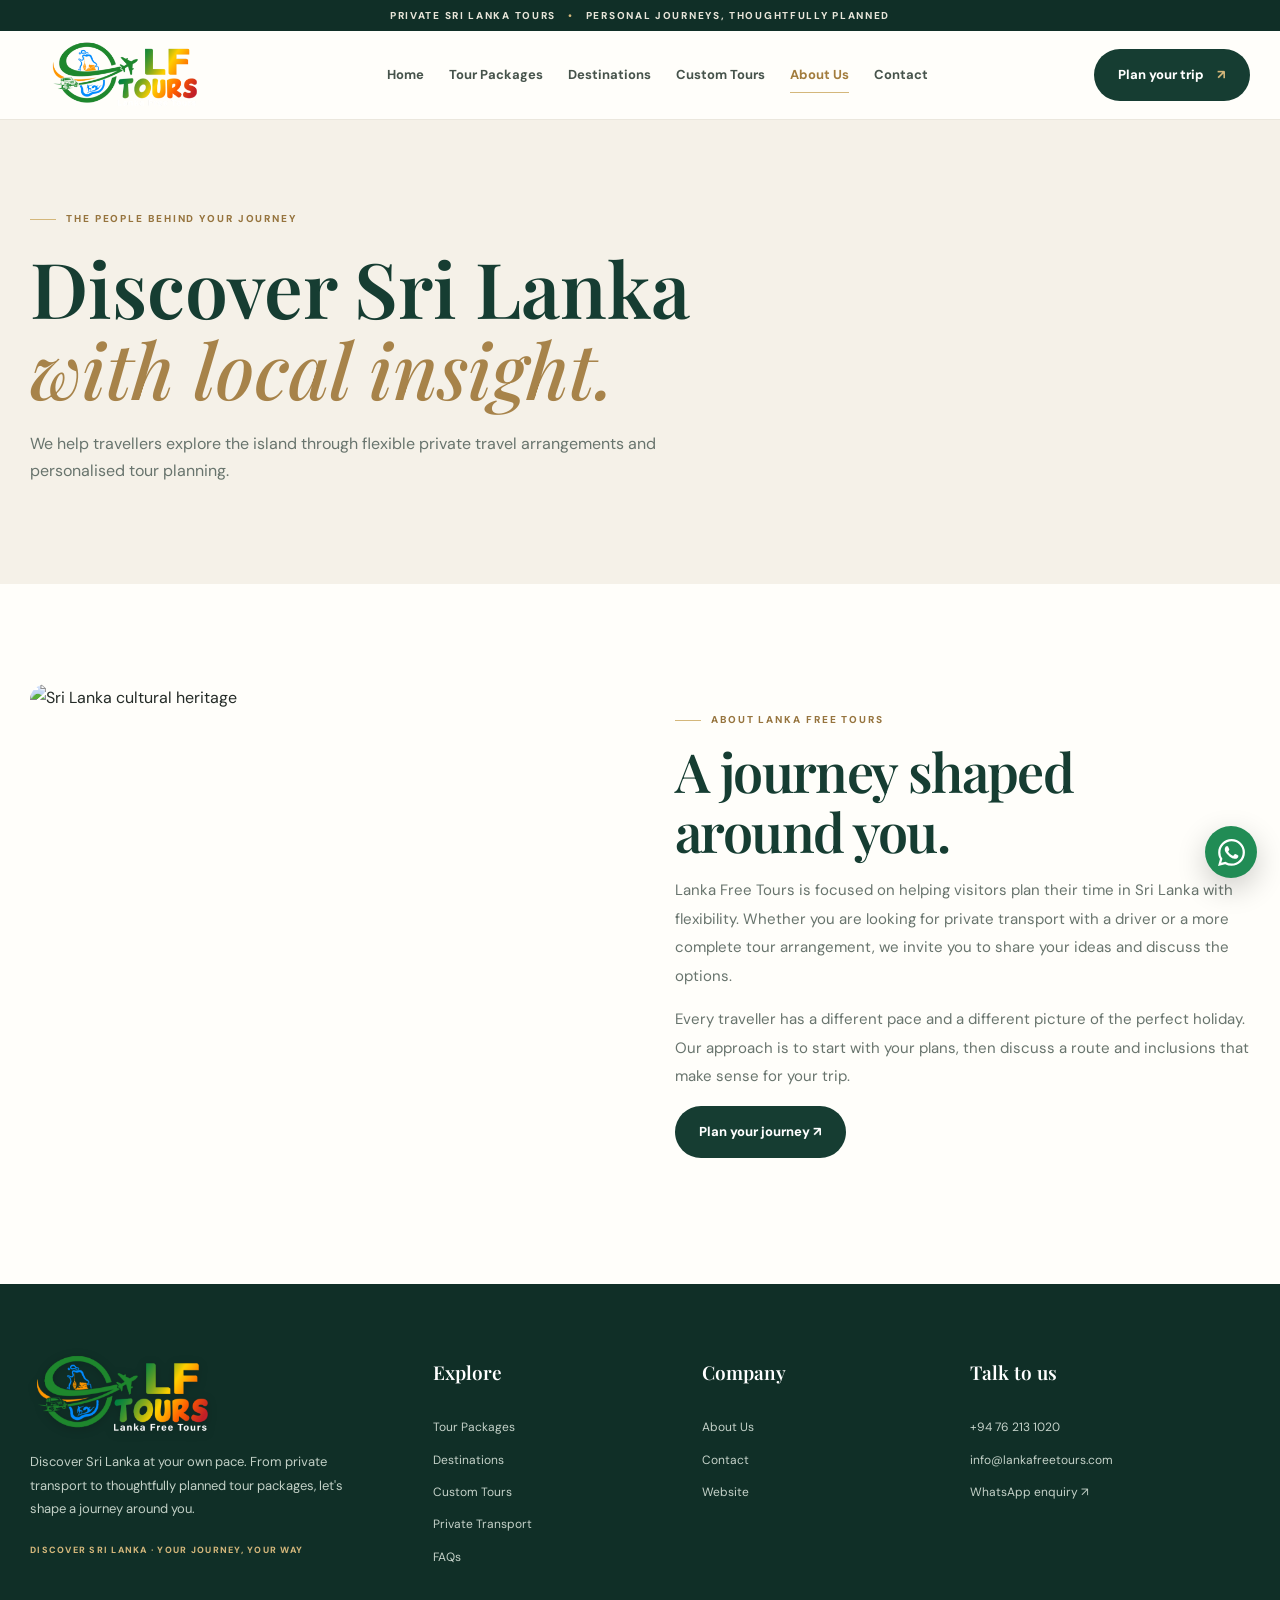
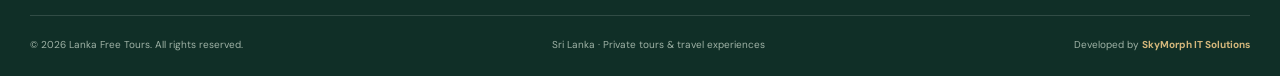
==== about.html @ f6639b25 "LFT" ====
<!doctype html><html lang="en"><head><meta charset="utf-8"><meta name="viewport" content="width=device-width,initial-scale=1"><title>About Lanka Free Tours | Lanka Free Tours</title><meta name="description" content="Learn about Lanka Free Tours and our flexible private travel experiences in Sri Lanka."><meta name="theme-color" content="#163d32"><link rel="canonical" href="https://lankafreetours.com/about.html"><link rel="preconnect" href="https://images.unsplash.com"><link rel="stylesheet" href="assets/css/style.css"><link rel="stylesheet" href="assets/css/motion.css"><meta property="og:locale" content="en_US" /><meta property="og:type" content="website" /><meta property="og:site_name" content="Lanka Free Tours" /><meta property="og:title" content="About Lanka Free Tours | Lanka Free Tours" /><meta property="og:description" content="Learn about Lanka Free Tours and our flexible private travel experiences in Sri Lanka." /><meta property="og:url" content="https://lankafreetours.com/about.html" /><meta property="og:image" content="https://lankafreetours.com/assets/img/hero-optimized.jpg" /><meta property="og:image:alt" content="Scenic Sri Lankan railway and green hillside" /><meta name="twitter:card" content="summary_large_image" /><meta name="twitter:title" content="About Lanka Free Tours | Lanka Free Tours" /><meta name="twitter:description" content="Learn about Lanka Free Tours and our flexible private travel experiences in Sri Lanka." /><meta name="twitter:image" content="https://lankafreetours.com/assets/img/hero-optimized.jpg" /><script type="application/ld+json">{"@context":"https://schema.org","@type":"TravelAgency","name":"Lanka Free Tours","url":"https://lankafreetours.com/","telephone":"+94 76 213 1020","email":"info@lankafreetours.com","areaServed":{"@type":"Country","name":"Sri Lanka"},"description":"Private tours, transport and driver arrangements, and personalised travel planning in Sri Lanka."}</script><link rel="icon" href="assets/img/favicon.ico" sizes="any"><link rel="icon" type="image/png" sizes="32x32" href="assets/img/favicon-32.png"><link rel="icon" type="image/png" sizes="48x48" href="assets/img/favicon-48.png"><link rel="icon" type="image/png" sizes="16x16" href="assets/img/favicon-16.png"><link rel="apple-touch-icon" sizes="180x180" href="assets/img/apple-touch-icon.png"></head><body><div class="topline">PRIVATE SRI LANKA TOURS <b>•</b> PERSONAL JOURNEYS, THOUGHTFULLY PLANNED</div><header class="header"><div class="wrap nav"><a class="logo" href="index.html"><img src="assets/img/logo.png" alt="Lanka Free Tours"></a><button class="menu" aria-label="Toggle menu" aria-expanded="false">☰</button><nav class="links"><a class="" href="index.html">Home</a><a class="" href="tour-packages.html">Tour Packages</a><a class="" href="destinations.html">Destinations</a><a class="" href="custom-tours.html">Custom Tours</a><a class="active" href="about.html">About Us</a><a class="" href="contact.html">Contact</a></nav><a class="navbutton" data-wa data-msg="Hello Lanka Free Tours! I'd like to plan a trip to Sri Lanka.">Plan your trip <span>↗</span></a></div></header><main><section class="pagehero"><div class="wrap"><div class="eyebrow">THE PEOPLE BEHIND YOUR JOURNEY</div><h1>Discover Sri Lanka<br><i>with local insight.</i></h1><p>We help travellers explore the island through flexible private travel arrangements and personalised tour planning.</p></div></section><section class="section"><div class="wrap about-grid"><img src="https://images.unsplash.com/photo-1548013146-72479768bada?auto=format&fit=crop&w=1200&q=88" alt="Sri Lanka cultural heritage" loading="lazy"><div><div class="eyebrow">ABOUT LANKA FREE TOURS</div><h2>A journey shaped around you.</h2><p class="prose">Lanka Free Tours is focused on helping visitors plan their time in Sri Lanka with flexibility. Whether you are looking for private transport with a driver or a more complete tour arrangement, we invite you to share your ideas and discuss the options.</p><p class="prose">Every traveller has a different pace and a different picture of the perfect holiday. Our approach is to start with your plans, then discuss a route and inclusions that make sense for your trip.</p><a class="btn dark" href="custom-tours.html">Plan your journey ↗</a></div></div></section></main><footer class="footer"><div class="wrap"><div class="footer-main"><div class="footer-brand"><img src="assets/img/logo.png" alt="Lanka Free Tours"><p>Discover Sri Lanka at your own pace. From private transport to thoughtfully planned tour packages, let's shape a journey around you.</p><div class="social-note">DISCOVER SRI LANKA · YOUR JOURNEY, YOUR WAY</div></div><div><h4>Explore</h4><a href="tour-packages.html">Tour Packages</a><a href="destinations.html">Destinations</a><a href="custom-tours.html">Custom Tours</a><a href="transport.html">Private Transport</a><a href="faq.html">FAQs</a></div><div><h4>Company</h4><a href="about.html">About Us</a><a href="contact.html">Contact</a><a href="https://lankafreetours.com">Website</a></div><div><h4>Talk to us</h4><a href="https://wa.me/94762131020" target="_blank">+94 76 213 1020</a><a href="mailto:info@lankafreetours.com">info@lankafreetours.com</a><a data-wa data-msg="Hello Lanka Free Tours! I'd like to enquire about a trip.">WhatsApp enquiry ↗</a></div></div><div class="footer-bottom"><span>© 2026 Lanka Free Tours. All rights reserved.</span><span>Sri Lanka · Private tours & travel experiences</span><span class="developer-credit">Developed by <a href="https://skymorphsolutions.com" target="_blank" rel="noopener noreferrer">SkyMorph IT Solutions</a></span></div></div></footer><a class="floatwa" data-wa data-msg="Hello Lanka Free Tours! I'd like to plan a trip." aria-label="Contact us on WhatsApp"><svg class="whatsapp-icon" viewBox="0 0 24 24" aria-hidden="true" focusable="false"><path fill="currentColor" d="M17.472 14.382c-.297-.149-1.758-.867-2.03-.967-.273-.099-.471-.148-.67.15-.197.297-.767.966-.94 1.164-.173.198-.347.223-.644.075-.297-.15-1.255-.463-2.39-1.475-.883-.788-1.48-1.761-1.653-2.059-.173-.297-.018-.458.13-.606.134-.133.297-.347.446-.52.149-.174.198-.298.298-.497.099-.198.05-.371-.025-.52-.075-.149-.669-1.612-.916-2.207-.242-.579-.487-.5-.669-.51l-.57-.01c-.198 0-.52.074-.792.372s-1.04 1.016-1.04 2.479 1.065 2.876 1.213 3.074c.149.198 2.095 3.2 5.076 4.487.709.306 1.262.489 1.693.626.711.226 1.358.194 1.87.118.571-.085 1.758-.719 2.006-1.413.248-.694.248-1.289.173-1.413-.074-.124-.272-.198-.57-.347m-5.421 7.403h-.004a9.87 9.87 0 0 1-5.031-1.378l-.361-.214-3.741.982.998-3.648-.235-.374a9.86 9.86 0 0 1-1.51-5.26c.002-5.45 4.436-9.884 9.888-9.884 2.64 0 5.122 1.03 6.988 2.898a9.825 9.825 0 0 1 2.892 6.993c-.003 5.45-4.437 9.885-9.884 9.885m8.413-18.297A11.815 11.815 0 0 0 12.05 0C5.495 0 .16 5.335.157 11.892c0 2.096.547 4.142 1.588 5.946L.057 24l6.305-1.654a11.882 11.882 0 0 0 5.684 1.448h.005c6.554 0 11.89-5.335 11.893-11.893a11.821 11.821 0 0 0-3.48-8.413Z"/></svg></a><script src="assets/js/main.js"></script></body></html>
---- assets/css/style.css ----
@import url('https://fonts.googleapis.com/css2?family=DM+Sans:wght@400;500;600;700;800&family=Playfair+Display:ital,wght@0,500;0,600;0,700;1,500;1,600&display=swap');
:root{--forest:#163d32;--forest2:#245748;--cream:#f5f1e8;--paper:#fffefa;--gold:#d4b77b;--ink:#242b27;--muted:#68746d;--line:#e6e1d6;--max:1220px;--shadow:0 18px 50px rgba(18,48,38,.12)}*{box-sizing:border-box}html{scroll-behavior:smooth}body{margin:0;background:var(--paper);color:var(--ink);font:16px/1.7 'DM Sans',sans-serif}a{color:inherit;text-decoration:none}img{display:block;max-width:100%}.wrap{width:min(var(--max),calc(100% - 48px));margin:auto}.topline{height:31px;display:flex;align-items:center;justify-content:center;gap:12px;background:#102f27;color:#e7e5d9;font-size:10px;font-weight:800;letter-spacing:.17em}.topline b{color:var(--gold)}.header{position:sticky;top:0;z-index:30;background:rgba(255,254,250,.94);backdrop-filter:blur(18px);border-bottom:1px solid rgba(230,225,214,.8)}.nav{height:88px;display:flex;align-items:center;justify-content:space-between;gap:25px}.logo img{width:190px;height:70px;object-fit:contain}.links{display:flex;gap:25px;align-items:center;font-size:13px;font-weight:700;color:#46534b}.links a{transition:.2s}.links a:hover,.links .active{color:#a27c3d}.navbutton,.btn{display:inline-flex;align-items:center;justify-content:center;gap:13px;border-radius:999px;padding:14px 23px;background:var(--forest);color:white;font-size:13px;font-weight:800;transition:.25s;border:1px solid transparent}.navbutton:hover,.btn:hover{transform:translateY(-3px);box-shadow:var(--shadow);background:var(--forest2)}.navbutton span,.btn b{color:var(--gold)}.menu{display:none;border:1px solid var(--line);background:white;border-radius:10px;padding:9px 12px;font-size:20px}.hero{height:min(760px,calc(100vh - 119px));min-height:620px;position:relative;display:flex;align-items:center;background:#1a3d32;overflow:hidden}.hero-bg,.detail-hero>img{position:absolute;inset:0;width:100%;height:100%;object-fit:cover}.hero-overlay{position:absolute;inset:0;background:linear-gradient(90deg,rgba(9,34,26,.88) 0%,rgba(12,43,32,.66) 48%,rgba(14,40,30,.08) 100%)}.hero-content{position:relative;color:white;padding-top:20px}.eyebrow{font-size:10px;font-weight:800;letter-spacing:.19em;color:#96743e}.eyebrow:before{content:'';display:inline-block;width:26px;height:1px;background:var(--gold);vertical-align:middle;margin-right:10px}.eyebrow.light{color:#ead6a9}.hero h1,.detail-title h1{font:600 clamp(54px,7vw,94px)/1.04 'Playfair Display',serif;letter-spacing:-.04em;color:white;margin:23px 0}.hero h1 i,.pagehero h1 i,.feature h2 i,.detail-title h1 i{color:#e2c58b;font-weight:500}.hero-content>p{max-width:570px;color:#e4e9e2;font-size:17px;line-height:1.8;margin:0 0 30px}.actions{display:flex;gap:13px;flex-wrap:wrap}.btn.gold{background:var(--gold);color:#18362b}.btn.gold:hover{background:#e1c991}.btn.ghost{background:rgba(255,255,255,.1);border-color:rgba(255,255,255,.55);backdrop-filter:blur(8px)}.btn.ghost:hover{background:white;color:var(--forest)}.btn.dark{background:var(--forest)}.hero-tags{display:flex;gap:24px;flex-wrap:wrap;margin-top:54px;font-size:9px;letter-spacing:.16em;font-weight:800;color:#e1e8e1}.hero-tags span+span:before{content:'•';color:var(--gold);margin-right:24px}.hero-caption{position:absolute;right:25px;bottom:30px;writing-mode:vertical-rl;color:#fff9;font-size:9px;letter-spacing:.2em}.intro{background:var(--cream);border-bottom:1px solid var(--line)}.intro-inner{padding:32px 0;display:flex;align-items:center;justify-content:space-between;gap:35px}.intro h2{font:600 27px 'Playfair Display',serif;color:var(--forest);margin:0}.intro h2 em{color:#a27c3d;font-weight:500}.intro p{max-width:510px;color:var(--muted);margin:0;font-size:14px}.section{padding:100px 0}.section-head{display:flex;justify-content:space-between;align-items:end;gap:35px;margin-bottom:38px}.section-head h2,.feature h2,.why h2,.inquiry-layout h2,.about-grid h2{font:600 clamp(37px,4.2vw,55px)/1.12 'Playfair Display',serif;letter-spacing:-.03em;color:var(--forest);margin:13px 0 0}.section-head>p{max-width:430px;color:var(--muted);font-size:14px;margin:0}.tour-grid{display:grid;grid-template-columns:repeat(3,1fr);gap:24px}.tour-grid.four{grid-template-columns:repeat(2,1fr)}.tour-card{border:1px solid var(--line);border-radius:17px;overflow:hidden;background:white;transition:.3s}.tour-card:hover{transform:translateY(-7px);box-shadow:var(--shadow)}.tour-image{height:255px;display:block;position:relative;overflow:hidden}.tour-image img{width:100%;height:100%;object-fit:cover;transition:transform .6s}.tour-card:hover .tour-image img{transform:scale(1.06)}.tour-image>span{position:absolute;left:17px;top:17px;padding:8px 12px;border-radius:30px;background:#fffefaeb;color:var(--forest);font-size:9px;font-weight:900;letter-spacing:.12em}.tour-info{padding:24px}.tour-info .eyebrow{font-size:9px}.tour-info h3,.place h3{font:600 25px 'Playfair Display',serif;color:var(--forest);margin:9px 0}.tour-info p,.place p{font-size:13px;color:var(--muted);min-height:48px}.tour-foot{border-top:1px solid var(--line);padding-top:16px;margin-top:18px;display:flex;align-items:center;justify-content:space-between}.tour-foot strong{font:600 17px 'Playfair Display',serif;color:var(--forest)}.tour-foot a{width:38px;height:38px;display:grid;place-items:center;border-radius:50%;background:var(--cream);color:var(--forest);font-size:20px}.tour-foot a:hover{background:var(--forest);color:white}.center{text-align:center}.more{margin-top:36px}.underlink,.textlink{font-size:11px;font-weight:900;letter-spacing:.12em;color:var(--forest);border-bottom:1px solid var(--gold);padding-bottom:6px}.feature{background:var(--cream);padding:100px 0}.feature-grid{display:grid;grid-template-columns:1.05fr .95fr;gap:80px;align-items:center}.feature-photo{height:590px;position:relative;border-radius:18px;overflow:hidden}.feature-photo img{width:100%;height:100%;object-fit:cover}.photo-stamp{position:absolute;bottom:23px;left:23px;background:#fffefaed;padding:13px 17px;color:var(--forest);font-size:10px;font-weight:900;letter-spacing:.16em}.feature h2{font-size:clamp(42px,5vw,62px);margin:15px 0 23px}.feature h2 i{color:#a27c3d}.feature-copy>p,.why-grid>div>p,.prose{color:var(--muted);font-size:15px;line-height:1.9}.service{display:flex;gap:18px;padding:19px 0;border-top:1px solid #ded8ca}.service>span,.why-list>div>span{font:italic 25px 'Playfair Display',serif;color:#a7834a}.service h3,.why-list h3{font:600 19px 'Playfair Display',serif;color:var(--forest);margin:0 0 4px}.service p,.why-list p{font-size:13px;color:var(--muted);margin:0}.feature .btn{margin-top:17px}.destinations{padding-bottom:110px}.dest-grid{display:grid;grid-template-columns:1.15fr 1fr 1fr;grid-template-rows:230px 230px;gap:16px}.dest{position:relative;overflow:hidden;border-radius:15px}.dest img{width:100%;height:100%;object-fit:cover;transition:transform .5s}.dest:hover img{transform:scale(1.06)}.dest:after{content:'';position:absolute;inset:35% 0 0;background:linear-gradient(transparent,rgba(8,26,20,.78))}.dest b{position:absolute;bottom:19px;left:20px;z-index:1;color:white;font:600 23px 'Playfair Display',serif}.dest-large{grid-row:span 2}.why{background:#fff;border-top:1px solid var(--line)}.why-grid{display:grid;grid-template-columns:1fr 1fr;gap:100px;align-items:center}.why h2{margin:15px 0 20px}.why-list>div{display:flex;gap:20px;padding:20px 0;border-bottom:1px solid var(--line)}.cta-wrap{padding:15px 0 95px}.cta{background:var(--forest);border-radius:20px;padding:54px 60px;display:flex;align-items:center;justify-content:space-between;gap:30px;color:white}.cta h2{font:600 clamp(30px,4vw,47px)/1.15 'Playfair Display',serif;color:white;margin:13px 0}.cta p{margin:0;color:#d4e0d7;font-size:14px}.pagehero{background:var(--cream);padding:90px 0 84px}.pagehero h1{font:600 clamp(49px,6vw,78px)/1.06 'Playfair Display',serif;color:var(--forest);margin:20px 0}.pagehero h1 i{color:#a7834a}.pagehero p{max-width:670px;color:var(--muted);font-size:16px}.notice{margin-top:30px;background:#f3eee2;border-left:3px solid var(--gold);padding:17px 20px;border-radius:5px;color:#5f665e;font-size:13px}.notice a{font-weight:800;color:var(--forest)}.detail-hero{height:570px;position:relative;display:flex;align-items:end;overflow:hidden;background:var(--forest)}.detail-shade{position:absolute;inset:0;background:linear-gradient(90deg,#102f27d9,transparent 95%),linear-gradient(0deg,#102f27aa,transparent 75%)}.detail-title{position:relative;color:white;padding-bottom:65px}.detail-title h1{font-size:clamp(48px,6vw,76px)}.detail-title p{max-width:620px;color:#e5eae4}.detail-layout{display:grid;grid-template-columns:1.5fr .8fr;gap:70px;align-items:start}.detail-layout h2{font:600 40px 'Playfair Display',serif;color:var(--forest)}.detail-layout h3{font:600 24px 'Playfair Display',serif;color:var(--forest)}.ticks{padding-left:20px;color:var(--muted);line-height:2.2}.ticks li::marker{color:#a7834a}.quote-card,.form-card{background:var(--cream);padding:30px;border-radius:16px;border:1px solid var(--line)}.quote-card h3,.form-card h3{font:600 27px 'Playfair Display',serif;color:var(--forest)}.quote-card p{color:var(--muted);font-size:14px}.full{width:100%}.quote-card .textlink{display:block;text-align:center;margin-top:22px}.place-grid{display:grid;grid-template-columns:repeat(2,1fr);gap:25px}.place{border:1px solid var(--line);border-radius:15px;overflow:hidden}.place img{width:100%;height:280px;object-fit:cover}.place>div{padding:20px 24px}.place p{min-height:0}.inquiry-layout{display:grid;grid-template-columns:.85fr 1.15fr;gap:75px;align-items:start}.contact-line{padding:17px 0;border-bottom:1px solid var(--line);display:flex;flex-direction:column;gap:3px}.contact-line b{font-size:10px;text-transform:uppercase;letter-spacing:.12em;color:#9a7a46}.contact-line a{font-weight:700;color:var(--forest)}.formgrid{display:grid;grid-template-columns:1fr 1fr;gap:16px}.formgrid>div{display:grid;gap:7px}.formgrid .wide{grid-column:1/-1}label{font-size:11px;font-weight:800;color:#435148}input,select,textarea{width:100%;padding:13px 14px;border:1px solid #dedbd1;border-radius:8px;background:#fffefa;font:14px 'DM Sans',sans-serif;color:var(--ink)}textarea{min-height:120px;resize:vertical}.micro{font-size:11px;color:var(--muted);margin:0}.about-grid{display:grid;grid-template-columns:1fr 1fr;gap:70px;align-items:center}.about-grid>img{width:100%;height:500px;object-fit:cover;border-radius:16px}.faq-wrap{max-width:850px}.faq{padding:22px 0;border-bottom:1px solid var(--line)}.faq summary{font:600 21px 'Playfair Display',serif;color:var(--forest);cursor:pointer}.faq p{color:var(--muted);font-size:14px}.footer{background:#102f27;color:#e6eee7;padding:68px 0 23px}.footer-main{display:grid;grid-template-columns:1.6fr 1fr 1fr 1.25fr;gap:45px}.footer-brand img{width:185px;height:85px;object-fit:contain;object-position:left center;filter:drop-shadow(0 2px 5px #0003)}.footer-brand p{max-width:330px;color:#c2d0c6;font-size:13px;line-height:1.8}.social-note{font-size:9px;letter-spacing:.14em;color:var(--gold);font-weight:800;margin-top:23px}.footer h4{font:600 19px 'Playfair Display',serif;color:#fff;margin:7px 0 20px}.footer-main>div:not(:first-child){display:flex;flex-direction:column;align-items:flex-start;gap:12px}.footer-main a{font-size:12px;color:#c5d2c9;transition:.2s}.footer-main a:hover{color:var(--gold)}.footer-bottom{border-top:1px solid #ffffff24;margin-top:48px;padding-top:20px;display:flex;justify-content:space-between;gap:15px;flex-wrap:wrap;color:#9fb2a6;font-size:10px}.floatwa{position:fixed;z-index:20;right:23px;bottom:22px;background:#218c55;color:white;border-radius:99px;padding:13px 19px;font-size:12px;font-weight:800;box-shadow:0 10px 30px #0003}.floatwa:hover{background:#176c40}.floatwa b{margin-left:8px;color:#d7f0dd}
@media(max-width:980px){.links{gap:13px;font-size:11px}.navbutton{padding:12px 15px}.feature-grid,.why-grid{gap:45px}.footer-main{grid-template-columns:1.4fr 1fr 1fr}.footer-main>div:last-child{grid-column:2}.tour-image{height:220px}}
@media(max-width:760px){.wrap{width:min(var(--max),calc(100% - 34px))}.topline{font-size:8px;letter-spacing:.1em}.nav{height:74px}.logo img{width:158px;height:60px}.menu{display:block}.links{display:none;position:absolute;top:74px;left:0;right:0;background:var(--paper);padding:22px 26px;flex-direction:column;align-items:flex-start;border-bottom:1px solid var(--line);font-size:14px}.links.open{display:flex}.navbutton{display:none}.hero{height:auto;min-height:680px}.hero-overlay{background:linear-gradient(90deg,#0b2b22db,#0b2b2282)}.hero-content{padding-top:75px;padding-bottom:65px}.hero h1{font-size:clamp(49px,12vw,72px)}.hero-content>p{font-size:15px}.hero-tags{gap:12px;margin-top:35px;font-size:8px}.hero-tags span+span:before{margin-right:12px}.hero-caption{display:none}.intro-inner,.section-head{display:block}.intro-inner{padding:27px 0}.intro p{margin-top:10px}.section{padding:68px 0}.section-head>p{margin-top:15px}.tour-grid,.tour-grid.four{grid-template-columns:1fr}.tour-image{height:245px}.feature{padding:68px 0}.feature-grid,.why-grid,.inquiry-layout,.about-grid,.detail-layout{grid-template-columns:1fr;gap:34px}.feature-photo{height:390px}.dest-grid{grid-template-columns:1fr 1fr;grid-template-rows:180px 180px 180px}.dest-large{grid-row:auto;grid-column:span 2}.dest b{font-size:18px;left:13px;bottom:13px}.cta{padding:34px 25px;display:block}.cta .btn{margin-top:25px}.pagehero{padding:65px 0}.pagehero h1{font-size:52px}.detail-hero{height:540px}.detail-title{padding-bottom:45px}.place-grid{grid-template-columns:1fr}.place img{height:235px}.form-card{padding:22px}.footer-main{grid-template-columns:1fr 1fr;gap:30px}.footer-brand{grid-column:1/-1}.footer-main>div:last-child{grid-column:auto}.footer-bottom{display:block}.footer-bottom span{display:block;margin:7px 0}.cta-wrap{padding-bottom:65px}}
@media(max-width:420px){.formgrid{grid-template-columns:1fr}.formgrid .wide{grid-column:auto}.hero-tags{display:grid;gap:8px}.dest-grid{gap:10px}.dest{border-radius:10px}.dest b{font-size:16px}.footer-main{gap:25px 18px}}
---- assets/css/motion.css ----
:root {
  --motion-fast: 180ms;
  --motion-base: 320ms;
  --motion-slow: 680ms;
  --motion-ease: cubic-bezier(0.22, 1, 0.36, 1);
}

html {
  scroll-padding-top: 92px;
}

.header {
  transition:
    background-color var(--motion-base) ease,
    box-shadow var(--motion-base) ease,
    border-color var(--motion-base) ease;
}

.header.is-scrolled {
  background: rgba(255, 254, 250, 0.98);
  box-shadow: 0 8px 26px rgba(18, 48, 38, 0.08);
  border-bottom-color: rgba(230, 225, 214, 0.95);
}

.links a {
  position: relative;
  transition: color var(--motion-fast) ease;
}

.links a::after {
  content: "";
  position: absolute;
  right: 0;
  bottom: -7px;
  left: 0;
  height: 1px;
  background: var(--gold);
  transform: scaleX(0);
  transform-origin: left center;
  transition: transform var(--motion-base) var(--motion-ease);
}

.links a:hover::after,
.links a.active::after {
  transform: scaleX(1);
}

.navbutton,
.btn,
.underlink,
.textlink,
.tour-foot a,
.floatwa,
.contact-line a,
.footer-main a {
  transition:
    color var(--motion-fast) ease,
    background-color var(--motion-fast) ease,
    border-color var(--motion-fast) ease,
    box-shadow var(--motion-base) ease,
    transform var(--motion-base) var(--motion-ease);
}

.navbutton:hover,
.btn:hover {
  transform: translateY(-2px);
}

.floatwa {
  transition:
    background-color var(--motion-fast) ease,
    box-shadow var(--motion-base) ease,
    transform var(--motion-base) var(--motion-ease);
}

.floatwa:hover {
  transform: translateY(-3px);
  box-shadow: 0 14px 32px rgba(0, 0, 0, 0.22);
}

.hero-bg,
.detail-hero > img {
  transform-origin: center;
}

.motion-ready .hero-bg,
.motion-ready .detail-hero > img {
  animation: cinematic-image-in 1.8s var(--motion-ease) both;
}

.motion-ready .hero-content > *,
.motion-ready .detail-title > *,
.motion-ready .pagehero .wrap > * {
  animation: hero-copy-in 720ms var(--motion-ease) both;
}

.motion-ready .hero-content > :nth-child(1),
.motion-ready .detail-title > :nth-child(1),
.motion-ready .pagehero .wrap > :nth-child(1) {
  animation-delay: 80ms;
}

.motion-ready .hero-content > :nth-child(2),
.motion-ready .detail-title > :nth-child(2),
.motion-ready .pagehero .wrap > :nth-child(2) {
  animation-delay: 180ms;
}

.motion-ready .hero-content > :nth-child(3),
.motion-ready .detail-title > :nth-child(3),
.motion-ready .pagehero .wrap > :nth-child(3) {
  animation-delay: 280ms;
}

.motion-ready .hero-content > :nth-child(4),
.motion-ready .detail-title > :nth-child(4) {
  animation-delay: 380ms;
}

.motion-ready .hero-content > :nth-child(5) {
  animation-delay: 460ms;
}

.motion-ready main {
  animation: page-enter 360ms ease-out both;
}

@keyframes cinematic-image-in {
  from {
    transform: translate3d(0, var(--parallax-offset, 0), 0) scale(1.075);
  }
  to {
    transform: translate3d(0, var(--parallax-offset, 0), 0) scale(1.02);
  }
}

@keyframes hero-copy-in {
  from {
    opacity: 0;
    transform: translate3d(0, 18px, 0);
  }
  to {
    opacity: 1;
    transform: translate3d(0, 0, 0);
  }
}

@keyframes page-enter {
  from {
    opacity: 0.86;
  }
  to {
    opacity: 1;
  }
}

.motion-ready [data-reveal] {
  opacity: 0;
  transform: translate3d(0, 22px, 0) scale(0.99);
  transition:
    opacity var(--motion-slow) var(--motion-ease),
    transform var(--motion-slow) var(--motion-ease);
  transition-delay: var(--reveal-delay, 0ms);
}

.motion-ready [data-reveal="left"] {
  transform: translate3d(-22px, 0, 0) scale(0.99);
}

.motion-ready [data-reveal="right"] {
  transform: translate3d(22px, 0, 0) scale(0.99);
}

.motion-ready [data-reveal="scale"] {
  transform: scale(0.96);
}

.motion-ready [data-reveal].is-visible {
  opacity: 1;
  transform: translate3d(0, 0, 0) scale(1);
}

.tour-card,
.place,
.dest {
  transition:
    transform var(--motion-base) var(--motion-ease),
    box-shadow var(--motion-base) var(--motion-ease),
    border-color var(--motion-base) ease;
}

.tour-card {
  border-color: var(--line);
}

.tour-image img,
.dest img,
.place img {
  transition: transform 720ms var(--motion-ease);
}

.tour-image::after,
.dest::before {
  content: "";
  position: absolute;
  inset: 0;
  pointer-events: none;
  opacity: 0;
  background: linear-gradient(180deg, transparent 48%, rgba(12, 39, 30, 0.18));
  transition: opacity var(--motion-base) ease;
}

.tour-image::after {
  z-index: 0;
}

.tour-image > span {
  z-index: 1;
}

.tour-foot a {
  transition:
    color var(--motion-fast) ease,
    background-color var(--motion-fast) ease,
    transform var(--motion-base) var(--motion-ease);
}

.faq {
  transition:
    background-color var(--motion-base) ease,
    border-color var(--motion-base) ease;
}

.faq summary {
  transition: color var(--motion-fast) ease;
}

.faq summary:hover,
.faq[open] summary {
  color: #a27c3d;
}

.faq p {
  animation: faq-answer-in 240ms ease-out both;
}

@keyframes faq-answer-in {
  from {
    opacity: 0;
    transform: translateY(-4px);
  }
  to {
    opacity: 1;
    transform: translateY(0);
  }
}

.form-card {
  transition:
    border-color var(--motion-base) ease,
    box-shadow var(--motion-base) ease;
}

.form-card:focus-within {
  border-color: rgba(212, 183, 123, 0.8);
  box-shadow: 0 12px 34px rgba(18, 48, 38, 0.08);
}

input,
select,
textarea {
  transition:
    border-color var(--motion-fast) ease,
    box-shadow var(--motion-fast) ease;
}

input:focus,
select:focus,
textarea:focus {
  outline: none;
  border-color: #a7834a;
  box-shadow: 0 0 0 3px rgba(212, 183, 123, 0.2);
}

:where(a, button, input, select, textarea, summary):focus-visible {
  outline: 2px solid #a7834a;
  outline-offset: 3px;
}

@media (hover: hover) and (pointer: fine) {
  .tour-card:hover,
  .place:hover {
    transform: translateY(-5px);
    border-color: rgba(212, 183, 123, 0.75);
    box-shadow: 0 18px 42px rgba(18, 48, 38, 0.12);
  }

  .tour-card:hover .tour-image img,
  .place:hover img,
  .dest:hover img {
    transform: scale(1.045);
  }

  .tour-image:hover::after,
  .dest:hover::before {
    opacity: 1;
  }

  .tour-foot a:hover {
    transform: translateX(3px);
  }
}

.menu {
  transition:
    color var(--motion-fast) ease,
    background-color var(--motion-fast) ease,
    border-color var(--motion-fast) ease,
    transform var(--motion-base) var(--motion-ease);
}

.menu[aria-expanded="true"] {
  color: var(--forest);
  border-color: var(--gold);
}

@media (max-width: 760px) {
  html {
    scroll-padding-top: 78px;
  }

  .header .links {
    display: flex;
    visibility: hidden;
    opacity: 0;
    pointer-events: none;
    transform: translateY(-8px);
    transition:
      opacity 220ms ease,
      transform 220ms var(--motion-ease),
      visibility 220ms;
  }

  .header .links.open {
    visibility: visible;
    opacity: 1;
    pointer-events: auto;
    transform: translateY(0);
  }

  .header .links a::after {
    bottom: -4px;
  }
}

@media (prefers-reduced-motion: reduce) {
  html {
    scroll-behavior: auto;
  }

  *,
  *::before,
  *::after {
    scroll-behavior: auto !important;
    animation-duration: 0.01ms !important;
    animation-iteration-count: 1 !important;
    transition-duration: 0.01ms !important;
    transition-delay: 0ms !important;
  }
}

.inquiry-grid fieldset {
  min-width: 0;
  margin: 0;
}

.choice-group {
  padding: 14px 0 0;
  border: 0;
  border-top: 1px solid var(--line);
}

.choice-group legend {
  padding: 0;
  color: #435148;
  font-size: 11px;
  font-weight: 800;
}

.choice-list {
  display: grid;
  grid-template-columns: repeat(2, minmax(0, 1fr));
  gap: 9px 16px;
}

.choice-list label {
  display: flex;
  align-items: flex-start;
  gap: 8px;
  font-size: 12px;
  font-weight: 500;
  line-height: 1.5;
}

.choice-list input {
  width: 16px;
  min-width: 16px;
  height: 16px;
  margin: 1px 0 0;
  padding: 0;
  accent-color: var(--forest);
}

.form-status {
  min-height: 1.5em;
  margin: 10px 0 0;
  color: var(--forest);
}

.textlink[data-wa-fallback][hidden] {
  display: none;
}

.privacy-note {
  margin-top: 10px;
  line-height: 1.6;
}

.message-preview {
  min-height: 180px;
  margin-top: 12px;
  font-size: 12px;
  line-height: 1.6;
  white-space: pre-wrap;
}

.message-preview[hidden] {
  display: none;
}

.transport-benefits {
  display: grid;
  grid-template-columns: repeat(3, minmax(0, 1fr));
  gap: 20px;
}

.transport-benefit {
  padding: 25px;
  border: 1px solid var(--line);
  border-radius: 15px;
  background: #fff;
}

.transport-benefit > span {
  color: #a7834a;
  font: italic 25px 'Playfair Display', serif;
}

.transport-benefit h3,
.package-facts h3 {
  margin: 8px 0;
  color: var(--forest);
  font: 600 22px 'Playfair Display', serif;
}

.transport-benefit p,
.package-facts p,
.package-facts dd {
  color: var(--muted);
  font-size: 13px;
}

.transport-feature .feature-grid {
  gap: 55px;
}

.transport-trust .why-grid {
  gap: 70px;
}

.testimonial-placeholder {
  max-width: 850px;
  padding: 32px;
  border: 1px solid var(--line);
  border-radius: 16px;
  background: var(--cream);
}

.testimonial-placeholder h2,
.transport-faq h2 {
  margin: 12px 0;
  color: var(--forest);
  font: 600 clamp(32px, 4vw, 46px)/1.15 'Playfair Display', serif;
}

.testimonial-placeholder p {
  max-width: 680px;
  margin: 0;
  color: var(--muted);
  font-size: 14px;
}

.experience-links {
  display: flex;
  align-items: center;
  gap: 22px;
  flex-wrap: wrap;
}

.package-facts {
  margin-top: 36px;
  padding-top: 25px;
  border-top: 1px solid var(--line);
}

.package-facts dl {
  display: grid;
  grid-template-columns: minmax(120px, 0.4fr) 1fr;
  gap: 9px 18px;
  margin: 18px 0 28px;
}

.package-facts dt {
  color: var(--forest);
  font-size: 13px;
  font-weight: 800;
}

.package-facts dd {
  margin: 0;
}

.package-facts ol {
  padding-left: 22px;
  color: var(--muted);
  font-size: 13px;
}

.package-facts li {
  padding: 4px 0;
}

.package-facts .btn {
  margin-top: 12px;
}

@media (max-width: 980px) {
  .transport-benefits {
    gap: 14px;
  }

  .transport-benefit {
    padding: 20px;
  }
}

@media (max-width: 760px) {
  .choice-list,
  .transport-benefits {
    grid-template-columns: 1fr;
  }

  .transport-feature .feature-grid,
  .transport-trust .why-grid {
    gap: 30px;
  }

  .testimonial-placeholder {
    padding: 24px;
  }

  .package-facts dl {
    grid-template-columns: 1fr;
    gap: 3px;
  }
}

.floatwa {
  display: grid;
  width: 52px;
  height: 52px;
  padding: 0;
  place-items: center;
}

.whatsapp-icon {
  display: block;
  width: 27px;
  height: 27px;
  color: currentColor;
}

.back-to-top {
  position: fixed;
  z-index: 19;
  right: 23px;
  bottom: 86px;
  display: grid;
  width: 48px;
  height: 48px;
  padding: 0;
  place-items: center;
  border: 1px solid rgba(212, 183, 123, 0.85);
  border-radius: 50%;
  background: var(--cream);
  color: var(--forest);
  box-shadow: 0 8px 24px rgba(0, 0, 0, 0.18);
  opacity: 0;
  visibility: hidden;
  pointer-events: none;
  transform: translateY(8px);
  cursor: pointer;
  transition:
    opacity var(--motion-base) ease,
    visibility var(--motion-base) ease,
    transform var(--motion-base) var(--motion-ease),
    box-shadow var(--motion-base) ease;
}

.back-to-top.is-visible {
  opacity: 1;
  visibility: visible;
  pointer-events: auto;
  transform: translateY(0);
}

.back-to-top svg {
  width: 23px;
  height: 23px;
  fill: currentColor;
}

.developer-credit {
  white-space: normal;
}

.developer-credit a {
  color: var(--gold);
  font-weight: 700;
  transition: color var(--motion-fast) ease;
}

.developer-credit a:hover {
  color: #ead6a9;
}

@media (hover: hover) and (pointer: fine) {
  .back-to-top:hover {
    transform: translateY(-2px);
    box-shadow: 0 12px 28px rgba(0, 0, 0, 0.22);
  }
}

@media (max-width: 760px) {
  .floatwa {
    width: 50px;
    height: 50px;
  }

  .back-to-top {
    right: 23px;
    bottom: 84px;
    width: 46px;
    height: 46px;
  }
}
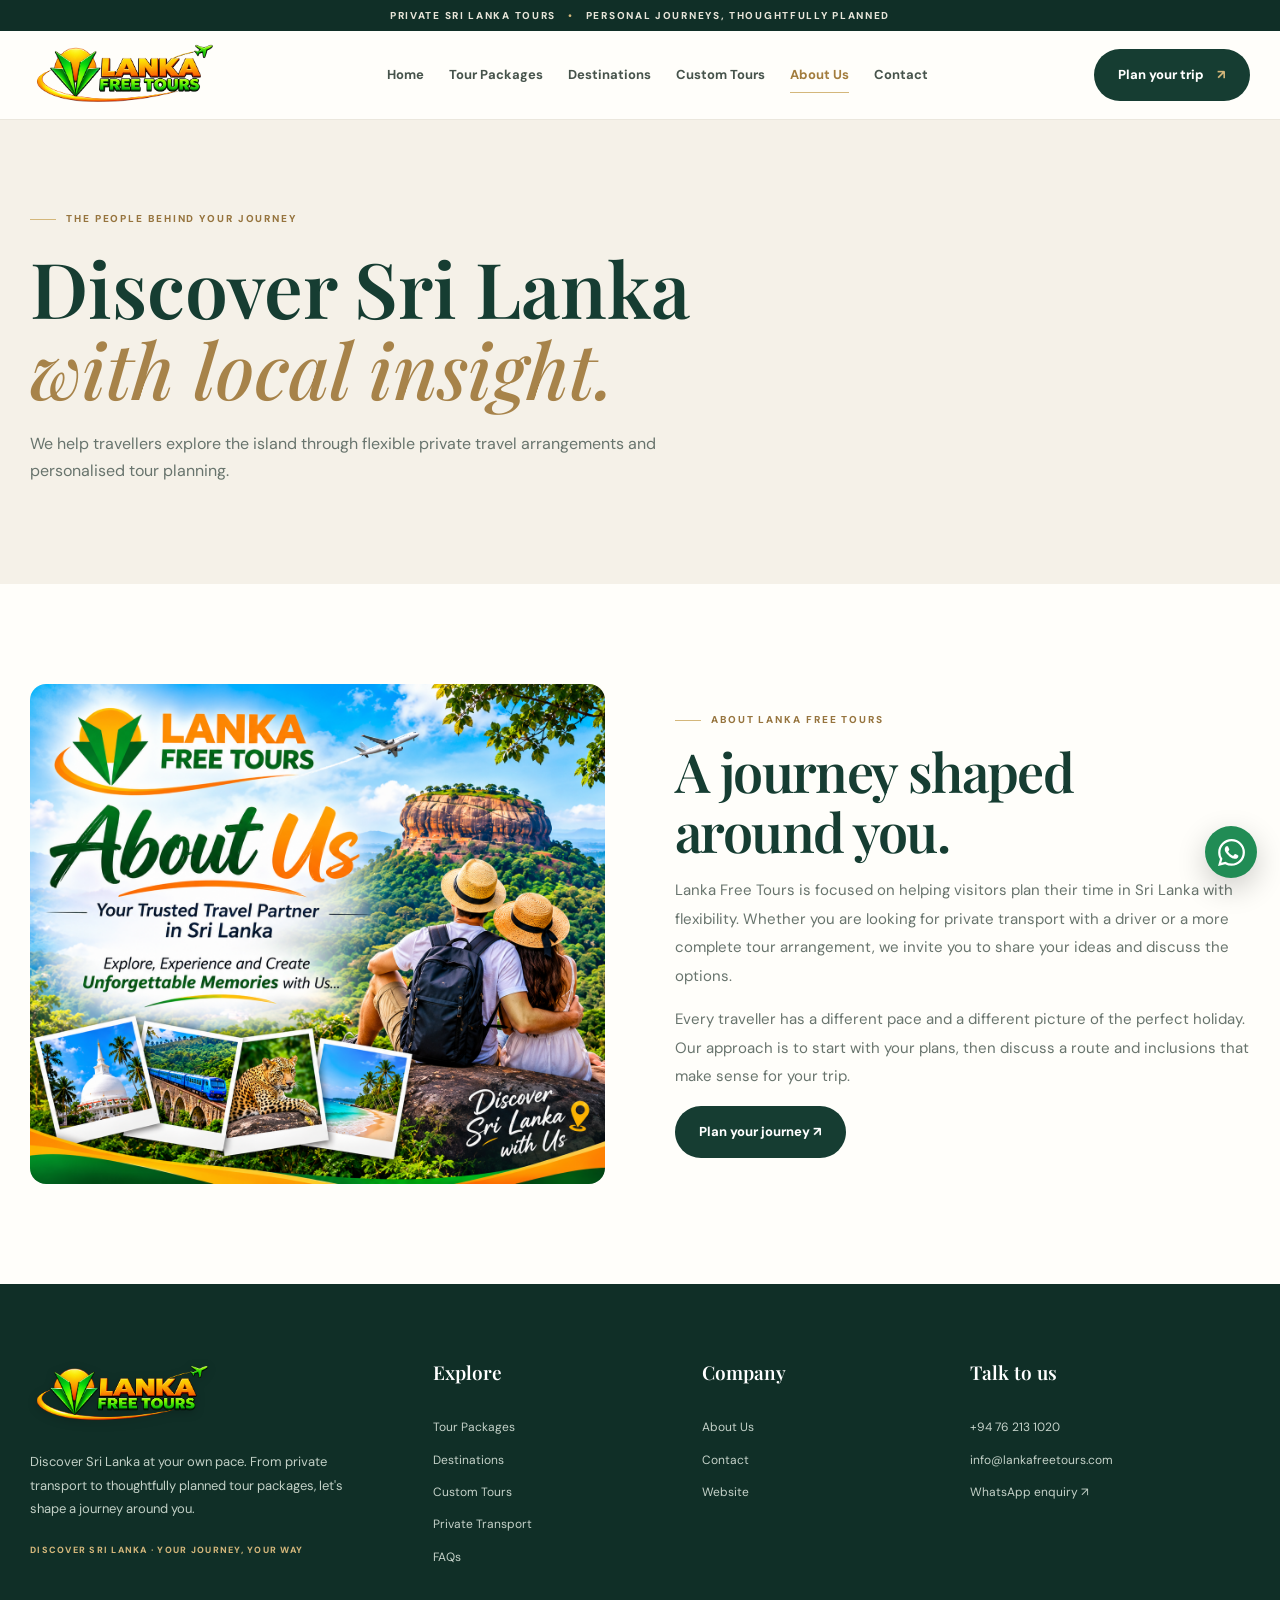
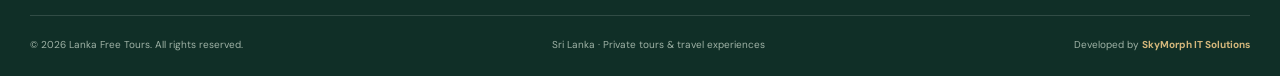
==== commit 64f33403: "New Update" ====
--- a/about.html
+++ b/about.html
@@ -1 +1,216 @@
-<!doctype html><html lang="en"><head><meta charset="utf-8"><meta name="viewport" content="width=device-width,initial-scale=1"><title>About Lanka Free Tours | Lanka Free Tours</title><meta name="description" content="Learn about Lanka Free Tours and our flexible private travel experiences in Sri Lanka."><meta name="theme-color" content="#163d32"><link rel="canonical" href="https://lankafreetours.com/about.html"><link rel="preconnect" href="https://images.unsplash.com"><link rel="stylesheet" href="assets/css/style.css"><link rel="stylesheet" href="assets/css/motion.css"><meta property="og:locale" content="en_US" /><meta property="og:type" content="website" /><meta property="og:site_name" content="Lanka Free Tours" /><meta property="og:title" content="About Lanka Free Tours | Lanka Free Tours" /><meta property="og:description" content="Learn about Lanka Free Tours and our flexible private travel experiences in Sri Lanka." /><meta property="og:url" content="https://lankafreetours.com/about.html" /><meta property="og:image" content="https://lankafreetours.com/assets/img/hero-optimized.jpg" /><meta property="og:image:alt" content="Scenic Sri Lankan railway and green hillside" /><meta name="twitter:card" content="summary_large_image" /><meta name="twitter:title" content="About Lanka Free Tours | Lanka Free Tours" /><meta name="twitter:description" content="Learn about Lanka Free Tours and our flexible private travel experiences in Sri Lanka." /><meta name="twitter:image" content="https://lankafreetours.com/assets/img/hero-optimized.jpg" /><script type="application/ld+json">{"@context":"https://schema.org","@type":"TravelAgency","name":"Lanka Free Tours","url":"https://lankafreetours.com/","telephone":"+94 76 213 1020","email":"info@lankafreetours.com","areaServed":{"@type":"Country","name":"Sri Lanka"},"description":"Private tours, transport and driver arrangements, and personalised travel planning in Sri Lanka."}</script><link rel="icon" href="assets/img/favicon.ico" sizes="any"><link rel="icon" type="image/png" sizes="32x32" href="assets/img/favicon-32.png"><link rel="icon" type="image/png" sizes="48x48" href="assets/img/favicon-48.png"><link rel="icon" type="image/png" sizes="16x16" href="assets/img/favicon-16.png"><link rel="apple-touch-icon" sizes="180x180" href="assets/img/apple-touch-icon.png"></head><body><div class="topline">PRIVATE SRI LANKA TOURS <b>•</b> PERSONAL JOURNEYS, THOUGHTFULLY PLANNED</div><header class="header"><div class="wrap nav"><a class="logo" href="index.html"><img src="assets/img/logo.png" alt="Lanka Free Tours"></a><button class="menu" aria-label="Toggle menu" aria-expanded="false">☰</button><nav class="links"><a class="" href="index.html">Home</a><a class="" href="tour-packages.html">Tour Packages</a><a class="" href="destinations.html">Destinations</a><a class="" href="custom-tours.html">Custom Tours</a><a class="active" href="about.html">About Us</a><a class="" href="contact.html">Contact</a></nav><a class="navbutton" data-wa data-msg="Hello Lanka Free Tours! I'd like to plan a trip to Sri Lanka.">Plan your trip <span>↗</span></a></div></header><main><section class="pagehero"><div class="wrap"><div class="eyebrow">THE PEOPLE BEHIND YOUR JOURNEY</div><h1>Discover Sri Lanka<br><i>with local insight.</i></h1><p>We help travellers explore the island through flexible private travel arrangements and personalised tour planning.</p></div></section><section class="section"><div class="wrap about-grid"><img src="https://images.unsplash.com/photo-1548013146-72479768bada?auto=format&fit=crop&w=1200&q=88" alt="Sri Lanka cultural heritage" loading="lazy"><div><div class="eyebrow">ABOUT LANKA FREE TOURS</div><h2>A journey shaped around you.</h2><p class="prose">Lanka Free Tours is focused on helping visitors plan their time in Sri Lanka with flexibility. Whether you are looking for private transport with a driver or a more complete tour arrangement, we invite you to share your ideas and discuss the options.</p><p class="prose">Every traveller has a different pace and a different picture of the perfect holiday. Our approach is to start with your plans, then discuss a route and inclusions that make sense for your trip.</p><a class="btn dark" href="custom-tours.html">Plan your journey ↗</a></div></div></section></main><footer class="footer"><div class="wrap"><div class="footer-main"><div class="footer-brand"><img src="assets/img/logo.png" alt="Lanka Free Tours"><p>Discover Sri Lanka at your own pace. From private transport to thoughtfully planned tour packages, let's shape a journey around you.</p><div class="social-note">DISCOVER SRI LANKA · YOUR JOURNEY, YOUR WAY</div></div><div><h4>Explore</h4><a href="tour-packages.html">Tour Packages</a><a href="destinations.html">Destinations</a><a href="custom-tours.html">Custom Tours</a><a href="transport.html">Private Transport</a><a href="faq.html">FAQs</a></div><div><h4>Company</h4><a href="about.html">About Us</a><a href="contact.html">Contact</a><a href="https://lankafreetours.com">Website</a></div><div><h4>Talk to us</h4><a href="https://wa.me/94762131020" target="_blank">+94 76 213 1020</a><a href="mailto:info@lankafreetours.com">info@lankafreetours.com</a><a data-wa data-msg="Hello Lanka Free Tours! I'd like to enquire about a trip.">WhatsApp enquiry ↗</a></div></div><div class="footer-bottom"><span>© 2026 Lanka Free Tours. All rights reserved.</span><span>Sri Lanka · Private tours & travel experiences</span><span class="developer-credit">Developed by <a href="https://skymorphsolutions.com" target="_blank" rel="noopener noreferrer">SkyMorph IT Solutions</a></span></div></div></footer><a class="floatwa" data-wa data-msg="Hello Lanka Free Tours! I'd like to plan a trip." aria-label="Contact us on WhatsApp"><svg class="whatsapp-icon" viewBox="0 0 24 24" aria-hidden="true" focusable="false"><path fill="currentColor" d="M17.472 14.382c-.297-.149-1.758-.867-2.03-.967-.273-.099-.471-.148-.67.15-.197.297-.767.966-.94 1.164-.173.198-.347.223-.644.075-.297-.15-1.255-.463-2.39-1.475-.883-.788-1.48-1.761-1.653-2.059-.173-.297-.018-.458.13-.606.134-.133.297-.347.446-.52.149-.174.198-.298.298-.497.099-.198.05-.371-.025-.52-.075-.149-.669-1.612-.916-2.207-.242-.579-.487-.5-.669-.51l-.57-.01c-.198 0-.52.074-.792.372s-1.04 1.016-1.04 2.479 1.065 2.876 1.213 3.074c.149.198 2.095 3.2 5.076 4.487.709.306 1.262.489 1.693.626.711.226 1.358.194 1.87.118.571-.085 1.758-.719 2.006-1.413.248-.694.248-1.289.173-1.413-.074-.124-.272-.198-.57-.347m-5.421 7.403h-.004a9.87 9.87 0 0 1-5.031-1.378l-.361-.214-3.741.982.998-3.648-.235-.374a9.86 9.86 0 0 1-1.51-5.26c.002-5.45 4.436-9.884 9.888-9.884 2.64 0 5.122 1.03 6.988 2.898a9.825 9.825 0 0 1 2.892 6.993c-.003 5.45-4.437 9.885-9.884 9.885m8.413-18.297A11.815 11.815 0 0 0 12.05 0C5.495 0 .16 5.335.157 11.892c0 2.096.547 4.142 1.588 5.946L.057 24l6.305-1.654a11.882 11.882 0 0 0 5.684 1.448h.005c6.554 0 11.89-5.335 11.893-11.893a11.821 11.821 0 0 0-3.48-8.413Z"/></svg></a><script src="assets/js/main.js"></script></body></html>+<!doctype html>
+<html lang="en">
+  <head>
+    <meta charset="utf-8" />
+    <meta name="viewport" content="width=device-width,initial-scale=1" />
+    <title>About Lanka Free Tours | Lanka Free Tours</title>
+    <meta
+      name="description"
+      content="Learn about Lanka Free Tours and our flexible private travel experiences in Sri Lanka."
+    />
+    <meta name="theme-color" content="#163d32" />
+    <link rel="canonical" href="https://lankafreetours.com/about.html" />
+    <link rel="preconnect" href="https://images.unsplash.com" />
+    <link rel="stylesheet" href="assets/css/style.css" />
+    <link rel="stylesheet" href="assets/css/motion.css" />
+    <meta property="og:locale" content="en_US" />
+    <meta property="og:type" content="website" />
+    <meta property="og:site_name" content="Lanka Free Tours" />
+    <meta
+      property="og:title"
+      content="About Lanka Free Tours | Lanka Free Tours"
+    />
+    <meta
+      property="og:description"
+      content="Learn about Lanka Free Tours and our flexible private travel experiences in Sri Lanka."
+    />
+    <meta property="og:url" content="https://lankafreetours.com/about.html" />
+    <meta
+      property="og:image"
+      content="https://lankafreetours.com/assets/img/hero-optimized.jpg"
+    />
+    <meta
+      property="og:image:alt"
+      content="Scenic Sri Lankan railway and green hillside"
+    />
+    <meta name="twitter:card" content="summary_large_image" />
+    <meta
+      name="twitter:title"
+      content="About Lanka Free Tours | Lanka Free Tours"
+    />
+    <meta
+      name="twitter:description"
+      content="Learn about Lanka Free Tours and our flexible private travel experiences in Sri Lanka."
+    />
+    <meta
+      name="twitter:image"
+      content="https://lankafreetours.com/assets/img/hero-optimized.jpg"
+    />
+    <script type="application/ld+json">
+      {
+        "@context": "https://schema.org",
+        "@type": "TravelAgency",
+        "name": "Lanka Free Tours",
+        "url": "https://lankafreetours.com/",
+        "telephone": "+94 76 213 1020",
+        "email": "info@lankafreetours.com",
+        "areaServed": { "@type": "Country", "name": "Sri Lanka" },
+        "description": "Private tours, transport and driver arrangements, and personalised travel planning in Sri Lanka."
+      }
+    </script>
+    <link rel="icon" type="image/x-icon" href="favicon.ico?v=3" />
+    <link
+      rel="icon"
+      type="image/png"
+      sizes="192x192"
+      href="assets/img/android-chrome-192x192.png?v=3"
+    />
+    <link
+      rel="icon"
+      type="image/png"
+      sizes="512x512"
+      href="assets/img/android-chrome-512x512.png?v=3"
+    />
+    <link
+      rel="apple-touch-icon"
+      sizes="180x180"
+      href="assets/img/apple-touch-icon.png?v=3"
+    />
+  </head>
+  <body>
+    <div class="topline">
+      PRIVATE SRI LANKA TOURS <b>•</b> PERSONAL JOURNEYS, THOUGHTFULLY PLANNED
+    </div>
+    <header class="header">
+      <div class="wrap nav">
+        <a class="logo" href="index.html"
+          ><img src="assets/img/logo.png" alt="Lanka Free Tours" /></a
+        ><button class="menu" aria-label="Toggle menu" aria-expanded="false">
+          ☰
+        </button>
+        <nav class="links">
+          <a class="" href="index.html">Home</a
+          ><a class="" href="tour-packages.html">Tour Packages</a
+          ><a class="" href="destinations.html">Destinations</a
+          ><a class="" href="custom-tours.html">Custom Tours</a
+          ><a class="active" href="about.html">About Us</a
+          ><a class="" href="contact.html">Contact</a>
+        </nav>
+        <a
+          class="navbutton"
+          data-wa
+          data-msg="Hello Lanka Free Tours! I'd like to plan a trip to Sri Lanka."
+          >Plan your trip <span>↗</span></a
+        >
+      </div>
+    </header>
+    <main>
+      <section class="pagehero">
+        <div class="wrap">
+          <div class="eyebrow">THE PEOPLE BEHIND YOUR JOURNEY</div>
+          <h1>Discover Sri Lanka<br /><i>with local insight.</i></h1>
+          <p>
+            We help travellers explore the island through flexible private
+            travel arrangements and personalised tour planning.
+          </p>
+        </div>
+      </section>
+      <section class="section">
+        <div class="wrap about-grid">
+          <img
+            src="assets/img/Explore Sri Lanka With Us.png"
+            alt="Sri Lanka cultural heritage"
+            loading="lazy"
+          />
+          <div>
+            <div class="eyebrow">ABOUT LANKA FREE TOURS</div>
+            <h2>A journey shaped around you.</h2>
+            <p class="prose">
+              Lanka Free Tours is focused on helping visitors plan their time in
+              Sri Lanka with flexibility. Whether you are looking for private
+              transport with a driver or a more complete tour arrangement, we
+              invite you to share your ideas and discuss the options.
+            </p>
+            <p class="prose">
+              Every traveller has a different pace and a different picture of
+              the perfect holiday. Our approach is to start with your plans,
+              then discuss a route and inclusions that make sense for your trip.
+            </p>
+            <a class="btn dark" href="custom-tours.html">Plan your journey ↗</a>
+          </div>
+        </div>
+      </section>
+    </main>
+    <footer class="footer">
+      <div class="wrap">
+        <div class="footer-main">
+          <div class="footer-brand">
+            <img src="assets/img/logo.png" alt="Lanka Free Tours" />
+            <p>
+              Discover Sri Lanka at your own pace. From private transport to
+              thoughtfully planned tour packages, let's shape a journey around
+              you.
+            </p>
+            <div class="social-note">
+              DISCOVER SRI LANKA · YOUR JOURNEY, YOUR WAY
+            </div>
+          </div>
+          <div>
+            <h4>Explore</h4>
+            <a href="tour-packages.html">Tour Packages</a
+            ><a href="destinations.html">Destinations</a
+            ><a href="custom-tours.html">Custom Tours</a
+            ><a href="transport.html">Private Transport</a
+            ><a href="faq.html">FAQs</a>
+          </div>
+          <div>
+            <h4>Company</h4>
+            <a href="about.html">About Us</a><a href="contact.html">Contact</a
+            ><a href="https://lankafreetours.com">Website</a>
+          </div>
+          <div>
+            <h4>Talk to us</h4>
+            <a href="https://wa.me/94762131020" target="_blank"
+              >+94 76 213 1020</a
+            ><a href="mailto:info@lankafreetours.com">info@lankafreetours.com</a
+            ><a
+              data-wa
+              data-msg="Hello Lanka Free Tours! I'd like to enquire about a trip."
+              >WhatsApp enquiry ↗</a
+            >
+          </div>
+        </div>
+        <div class="footer-bottom">
+          <span>© 2026 Lanka Free Tours. All rights reserved.</span
+          ><span>Sri Lanka · Private tours & travel experiences</span
+          ><span class="developer-credit"
+            >Developed by
+            <a
+              href="https://skymorphsolutions.com"
+              target="_blank"
+              rel="noopener noreferrer"
+              >SkyMorph IT Solutions</a
+            ></span
+          >
+        </div>
+      </div>
+    </footer>
+    <a
+      class="floatwa"
+      data-wa
+      data-msg="Hello Lanka Free Tours! I'd like to plan a trip."
+      aria-label="Contact us on WhatsApp"
+      ><svg
+        class="whatsapp-icon"
+        viewBox="0 0 24 24"
+        aria-hidden="true"
+        focusable="false"
+      >
+        <path
+          fill="currentColor"
+          d="M17.472 14.382c-.297-.149-1.758-.867-2.03-.967-.273-.099-.471-.148-.67.15-.197.297-.767.966-.94 1.164-.173.198-.347.223-.644.075-.297-.15-1.255-.463-2.39-1.475-.883-.788-1.48-1.761-1.653-2.059-.173-.297-.018-.458.13-.606.134-.133.297-.347.446-.52.149-.174.198-.298.298-.497.099-.198.05-.371-.025-.52-.075-.149-.669-1.612-.916-2.207-.242-.579-.487-.5-.669-.51l-.57-.01c-.198 0-.52.074-.792.372s-1.04 1.016-1.04 2.479 1.065 2.876 1.213 3.074c.149.198 2.095 3.2 5.076 4.487.709.306 1.262.489 1.693.626.711.226 1.358.194 1.87.118.571-.085 1.758-.719 2.006-1.413.248-.694.248-1.289.173-1.413-.074-.124-.272-.198-.57-.347m-5.421 7.403h-.004a9.87 9.87 0 0 1-5.031-1.378l-.361-.214-3.741.982.998-3.648-.235-.374a9.86 9.86 0 0 1-1.51-5.26c.002-5.45 4.436-9.884 9.888-9.884 2.64 0 5.122 1.03 6.988 2.898a9.825 9.825 0 0 1 2.892 6.993c-.003 5.45-4.437 9.885-9.884 9.885m8.413-18.297A11.815 11.815 0 0 0 12.05 0C5.495 0 .16 5.335.157 11.892c0 2.096.547 4.142 1.588 5.946L.057 24l6.305-1.654a11.882 11.882 0 0 0 5.684 1.448h.005c6.554 0 11.89-5.335 11.893-11.893a11.821 11.821 0 0 0-3.48-8.413Z"
+        /></svg
+    ></a>
+    <script src="assets/js/main.js"></script>
+  </body>
+</html>
--- a/assets/css/motion.css
+++ b/assets/css/motion.css
@@ -88,6 +88,28 @@
   animation: cinematic-image-in 1.8s var(--motion-ease) both;
 }
 
+.hero-bg-video {
+  object-position: center center;
+}
+
+.hero-bg-video > .hero-bg-fallback {
+  position: absolute;
+  inset: 0;
+  width: 100%;
+  height: 100%;
+  object-fit: cover;
+  object-position: center center;
+}
+
+.hero-overlay {
+  background: linear-gradient(
+    90deg,
+    rgba(9, 34, 26, 0.76) 0%,
+    rgba(12, 43, 32, 0.5) 48%,
+    rgba(14, 40, 30, 0.15) 100%
+  );
+}
+
 .motion-ready .hero-content > *,
 .motion-ready .detail-title > *,
 .motion-ready .pagehero .wrap > * {
@@ -325,6 +347,14 @@
 }
 
 @media (max-width: 760px) {
+  .hero-overlay {
+    background: linear-gradient(
+      90deg,
+      rgba(11, 43, 34, 0.8),
+      rgba(11, 43, 34, 0.56)
+    );
+  }
+
   html {
     scroll-padding-top: 78px;
   }
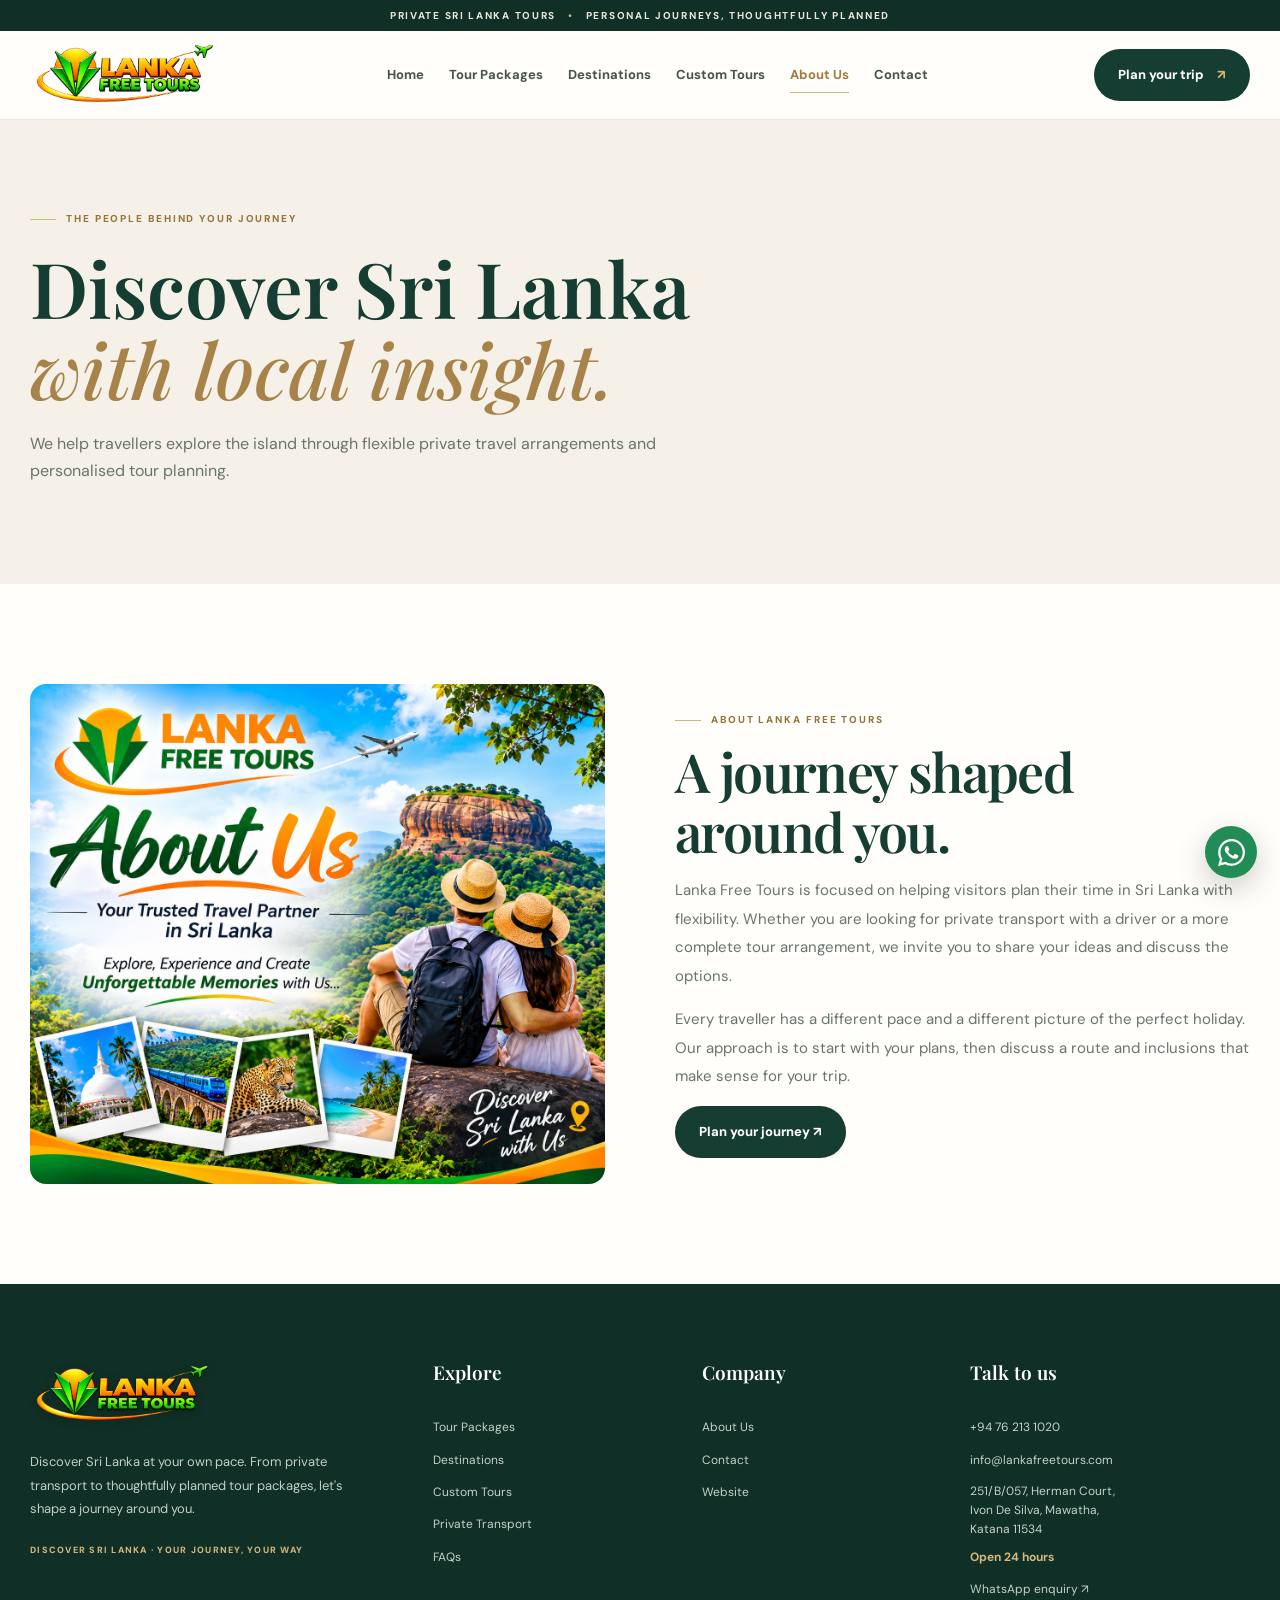
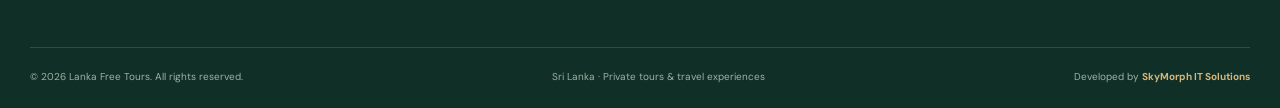
==== commit 018aa5b2: "Last-update-2026/11/19" ====
--- a/about.html
+++ b/about.html
@@ -173,7 +173,7 @@
             <a href="https://wa.me/94762131020" target="_blank"
               >+94 76 213 1020</a
             ><a href="mailto:info@lankafreetours.com">info@lankafreetours.com</a
-            ><a
+            ><div class="footer-contact"><span>251/B/057, Herman Court,<br>Ivon De Silva, Mawatha,<br>Katana 11534</span><span>Open 24 hours</span></div><a
               data-wa
               data-msg="Hello Lanka Free Tours! I'd like to enquire about a trip."
               >WhatsApp enquiry ↗</a
--- a/assets/css/style.css
+++ b/assets/css/style.css
@@ -3,3 +3,11 @@
 @media(max-width:980px){.links{gap:13px;font-size:11px}.navbutton{padding:12px 15px}.feature-grid,.why-grid{gap:45px}.footer-main{grid-template-columns:1.4fr 1fr 1fr}.footer-main>div:last-child{grid-column:2}.tour-image{height:220px}}
 @media(max-width:760px){.wrap{width:min(var(--max),calc(100% - 34px))}.topline{font-size:8px;letter-spacing:.1em}.nav{height:74px}.logo img{width:158px;height:60px}.menu{display:block}.links{display:none;position:absolute;top:74px;left:0;right:0;background:var(--paper);padding:22px 26px;flex-direction:column;align-items:flex-start;border-bottom:1px solid var(--line);font-size:14px}.links.open{display:flex}.navbutton{display:none}.hero{height:auto;min-height:680px}.hero-overlay{background:linear-gradient(90deg,#0b2b22db,#0b2b2282)}.hero-content{padding-top:75px;padding-bottom:65px}.hero h1{font-size:clamp(49px,12vw,72px)}.hero-content>p{font-size:15px}.hero-tags{gap:12px;margin-top:35px;font-size:8px}.hero-tags span+span:before{margin-right:12px}.hero-caption{display:none}.intro-inner,.section-head{display:block}.intro-inner{padding:27px 0}.intro p{margin-top:10px}.section{padding:68px 0}.section-head>p{margin-top:15px}.tour-grid,.tour-grid.four{grid-template-columns:1fr}.tour-image{height:245px}.feature{padding:68px 0}.feature-grid,.why-grid,.inquiry-layout,.about-grid,.detail-layout{grid-template-columns:1fr;gap:34px}.feature-photo{height:390px}.dest-grid{grid-template-columns:1fr 1fr;grid-template-rows:180px 180px 180px}.dest-large{grid-row:auto;grid-column:span 2}.dest b{font-size:18px;left:13px;bottom:13px}.cta{padding:34px 25px;display:block}.cta .btn{margin-top:25px}.pagehero{padding:65px 0}.pagehero h1{font-size:52px}.detail-hero{height:540px}.detail-title{padding-bottom:45px}.place-grid{grid-template-columns:1fr}.place img{height:235px}.form-card{padding:22px}.footer-main{grid-template-columns:1fr 1fr;gap:30px}.footer-brand{grid-column:1/-1}.footer-main>div:last-child{grid-column:auto}.footer-bottom{display:block}.footer-bottom span{display:block;margin:7px 0}.cta-wrap{padding-bottom:65px}}
 @media(max-width:420px){.formgrid{grid-template-columns:1fr}.formgrid .wide{grid-column:auto}.hero-tags{display:grid;gap:8px}.dest-grid{gap:10px}.dest{border-radius:10px}.dest b{font-size:16px}.footer-main{gap:25px 18px}}
+.footer-contact{display:grid;gap:8px;max-width:230px;color:#c5d2c9;font-size:12px;line-height:1.6}
+.footer-contact span:last-child{color:var(--gold);font-weight:700}
+.contact-line>span{color:var(--forest);font-weight:600}
+.contact-map{margin-top:70px}
+.contact-map h2{margin:0 0 20px;color:var(--forest);font:600 clamp(32px,4vw,46px)/1.15 'Playfair Display',serif}
+.map-frame{height:450px;overflow:hidden;border:1px solid var(--line);border-radius:16px;background:var(--cream)}
+.map-frame iframe{display:block;width:100%;height:100%;border:0}
+@media(max-width:760px){.contact-map{margin-top:48px}.map-frame{height:350px}}
